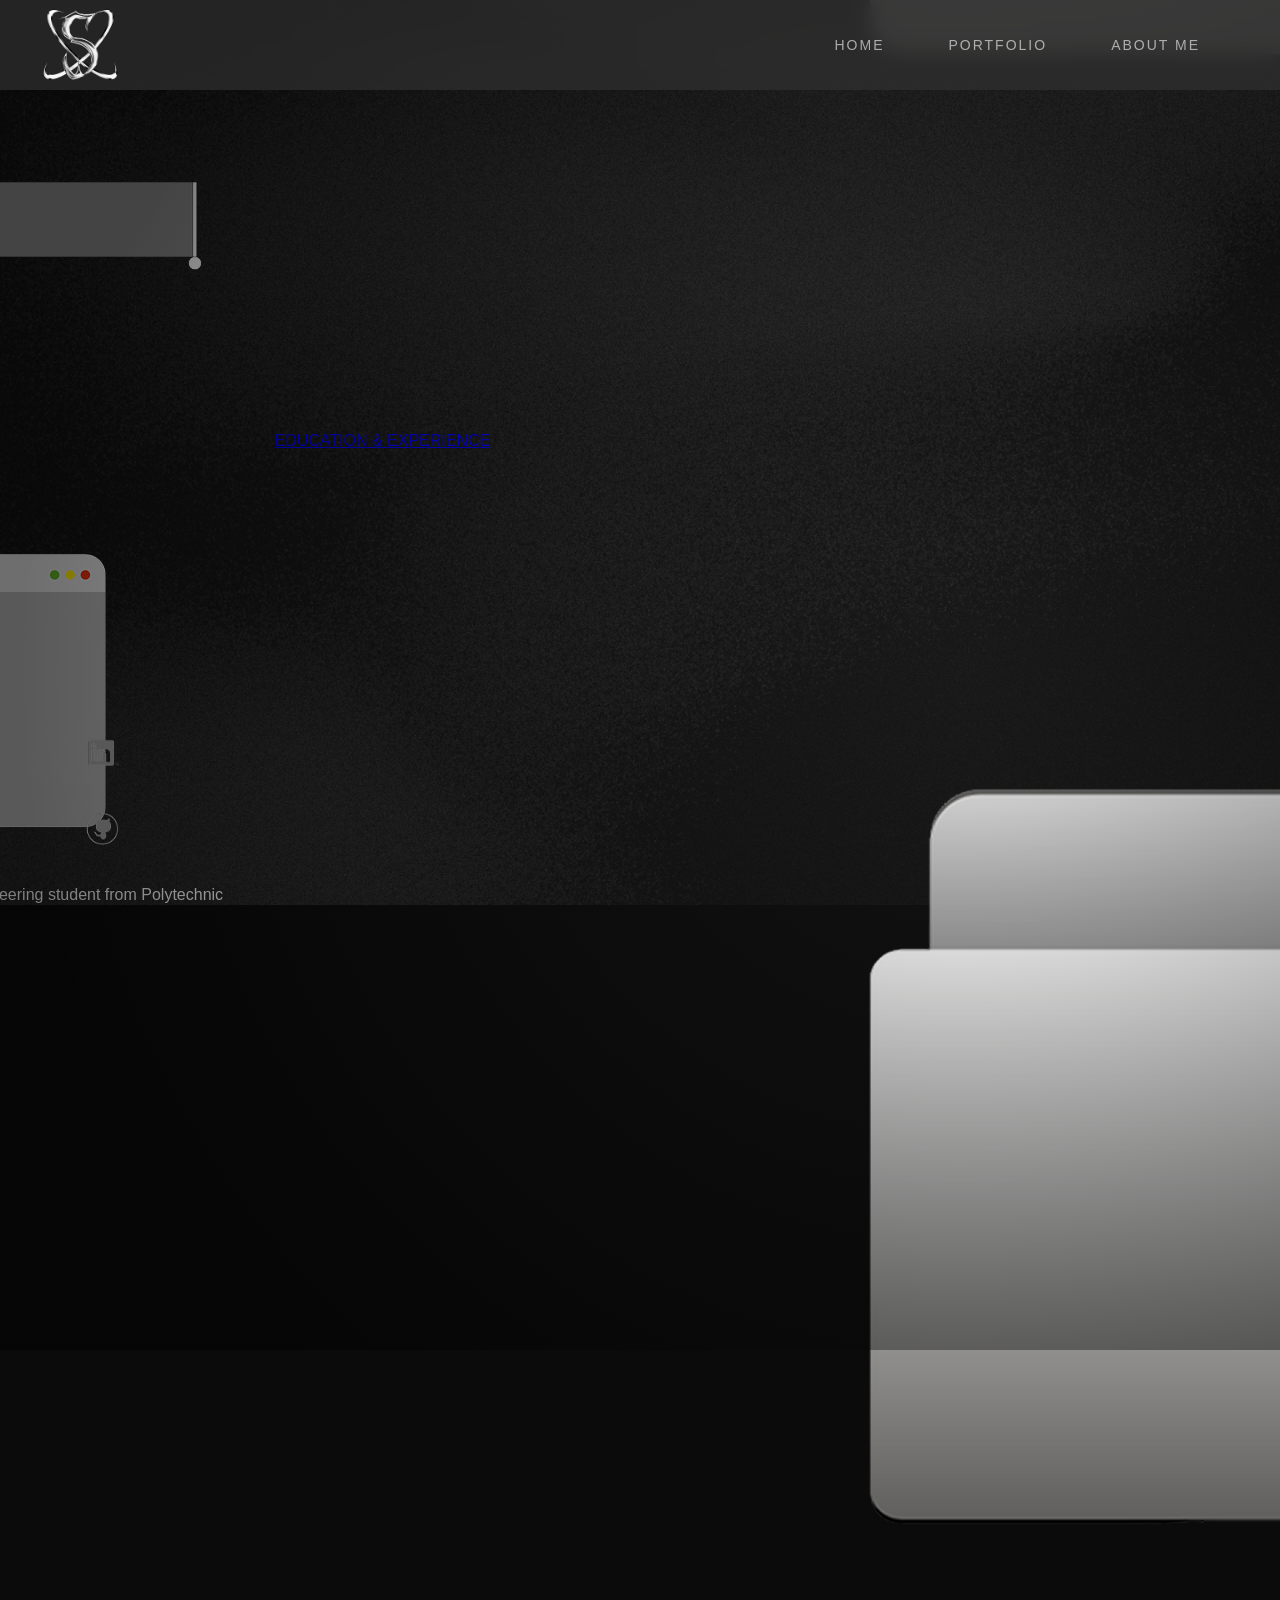
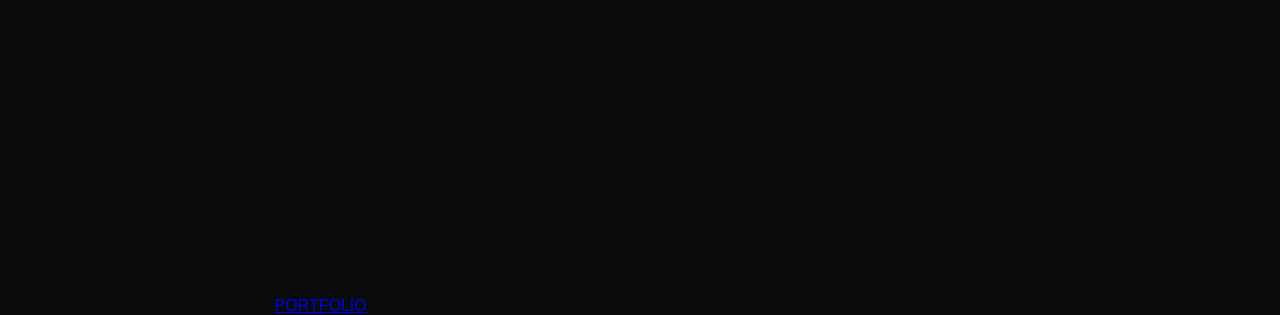
==== frontend/about_me.html @ 432ebe27 "feat(about_me): Added skeletal for about me page" ====
<!DOCTYPE html>
<html lang="en">
<head>
    <meta charset="UTF-8">
    <meta name="viewport" content="width=device-width, initial-scale=1.0">
    <title>Talamor | About Me</title>
    <link rel="stylesheet" href="style/style.css">
</head>
<body>

    <header>
        <div class="logo-container">
            <img src="assets/mylogo.png" alt="Logo">
        </div>
        
        <nav>
            <a href="index.html">HOME</a> 
            <a href="portfolio.html">PORTFOLIO</a>
            <a href="about.html" class="active">ABOUT ME</a>
        </nav>
    </header>

    <main class="desktop-container">

        <div class="back-navigation">
            <a href="index.html" class="back-btn">
                <img src="assets/backbutton.png" alt="Back to Home">
                <span>HOME</span>
            </a>
        </div>

        <section class="about-window-section">
            
            <div class="about-banner-container">
                <img src="assets/bannerimage.png" alt="About Me Title" class="banner-title">
            </div>

            <div class="os-window-wrapper">
                <img src="assets/ioswindow.png" alt="OS Window Frame" class="window-frame">
                
                <div class="intro-text-box">
                    <p>I am Shella Mae Talamor a 2nd year computer engineering student from Polytechnic University of the Philippines</p>
                </div>
            </div>

        </section>

        <aside class="desktop-shortcuts">
            
            <a href="#" class="folder-shortcut">
                <div class="folder-icon-wrapper">
                    <img src="assets/foldericon.png" alt="Folder Icon">
                </div>
                <span class="folder-label">EDUCATION & EXPERIENCE</span>
            </a>

            <a href="portfolio.html" class="folder-shortcut">
                <div class="folder-icon-wrapper">
                    <img src="assets/foldericon.png" alt="Folder Icon">
                </div>
                <span class="folder-label">PORTFOLIO</span>
            </a>

        </aside>

        <div class="social-links">
            <a href="https://www.linkedin.com/in/shella-mae-talamor" target="_blank" class="linkedin-btn">
                <img src="assets/linkedin_logo.png" alt="LinkedIn Profile">
            </a>
        
            <a href="https://github.com/talamor-shella" target="_blank" class="github-btn">
                <img src="assets/github_logo.png" alt="GitHub Profile">
            </a>
        </div>

    </main>

</body>
</html>
---- frontend/style/style.css ----
/*GLOBAL RESET & GRAIN BACKGROUND EFFECT*/
* {
    margin: 0;
    padding: 0;
    box-sizing: border-box;
}

body {
    background-color: #0b0b0b; 
    background-image: url('../assets/homepage_bg.jpg'); 
    background-size: cover;
    background-position: center;
    background-repeat: no-repeat;
    color: #ffffff;
    font-family: 'Inter', -apple-system, sans-serif;
    height: 100vh;
    overflow: hidden;
}

body::before {
    content: "";
    position: absolute;
    top: 0;
    left: 0;
    width: 150%;
    height: 150%;
    background: radial-gradient(circle at center, rgba(255, 255, 255, 0.03) 0%, rgba(0, 0, 0, 0.5) 80%);
    pointer-events: none;
    z-index: 1;
}

/*HEADER & NAVIGATION BAR*/
header {
    display: flex;
    justify-content: space-between;
    align-items: center;
    padding: 0px 80px 0px 10px; 
    position: absolute;
    top: 0;
    height: 90px;
    left: 0;
    width: 100%;
    background: rgba(51, 51, 51, 0.65);
    z-index: 10;
    backdrop-filter: blur(10px);
}

.logo-container img {
    height: 100px; 
    width: auto;
    display: block;
}

nav {
    display: flex;
    justify-content: flex-end; 
    align-items: felx-start;
    gap: 64px;
}

nav a {
    color: #ffffff;
    text-decoration: none;
    font-size: 14px;
    font-weight: 500;
    letter-spacing: 2px;
    opacity: 0.6;
    transition: opacity 0.3s ease;
}

nav a.hover, nav a:active {
    opacity: 1; 
}

/*HERO BOX & THE CORNER BRACKETS*/
main {
    display: flex;
    justify-content: center;
    align-items: center;
    height: 100vh;
    width: 100%;
}

.hero-box {
    position: relative;
    width: 90%;  
    max-width: 1000px;
    height: 52vh; 
    max-height: 460px;
    display: flex;
    justify-content: center;
    align-items: center;
    transition: all 0.3s ease;
}


.bracket {
    position: absolute;
    width: 12%;  
    max-width: 80px;
    height: 100%; 
    border: clamp(3px, 0.35vw, 5px) solid #ffffff;
}

/* LEFT BRACKET ([) */
.bracket-left {
    left: 0;
    border-right: none; 
    animation: openLeft 2.2s cubic-bezier(0.25, 1, 0.5, 1) forwards;
}

/* RIGHT BRACKET (]) */
.bracket-right {
    right: 0;
    border-left: none; 
    
    animation: openRight 2.2s cubic-bezier(0.25, 1, 0.5, 1) forwards;
}

/*TEXT STYLE & SMOOTH FADE-IN*/
.text-content {
    text-align: center;
    width: 80%;
    opacity: 0; 
    animation: fadeInText 1s ease-out 1.2s forwards; 
}

.text-content h1 {
    font-family: 'Inter', sans-serif;
    font-weight: 600;
    font-size: clamp(36px, 8vw, 84px);
    letter-spacing: 0.18em; 
    text-indent: 0.18em;
    margin-bottom: 8px;
    line-height: 1.1;
}

.text-content p {
    font-size: clamp(9px, 1.5vw, 12px);
    letter-spacing: 4px;
    opacity: 0.4;
    margin-bottom: 40px;
}

.about-me-btn {
    display: inline-block;
    padding: 14px 48px; 
    background: rgba(255, 255, 255, 0.06); 
    color: #ffffff;
    text-decoration: none;
    font-family: 'Inter', sans-serif;
    font-size: 18px;
    font-weight: 400;
    border-radius: 4px; 
    transition: background 0.3s ease, transform 0.3s ease; 
}

/* HOVER EFFECT (Kapag itinapat ang mouse) */
.about-me-btn:hover {
    background: rgba(255, 255, 255, 0.12); 
    transform: scale(1.03); 
}
/*SOCIAL LINKS (BOTTOM LEFT)*/
.social-links {
    position: absolute;
    bottom: clamp(30px, 5vh, 50px);
    left: clamp(30px, 6vw, 80px);
    display: flex;
    flex-direction: column;
    gap: clamp(15px, 2.5vh, 24px);
    z-index: 5;
}

.social-links a {
    color: #ffffff;
    opacity: 1;
    width: clamp(32px, 4.5vw, 52px);  
    height: clamp(32px, 4.5vw, 52px);

    display: flex;
    justify-content: center;
    align-items: center;
    transition: opacity 0.3s ease, transform 0.3s ease;
}

.social-links a img {
    width: 150%;
    height: 150%;
    object-fit: contain;
    display: block;
}

.social-links a:hover {
    opacity: 1;
    transform: scale(1.15);
}

/*ANIMATION LOGIC (KEYFRAMES)*/
@keyframes openLeft {
    0% {
        transform: translateX(300%); 
    }
    100% {
        transform: translateX(0); 
    }
}

@keyframes openRight {
    0% {
        transform: translateX(-300%); 
    }
    100% {
        transform: translateX(0); 
    }
}

@keyframes fadeInText {
    0% {
        opacity: 0;
        transform: translateY(5px);
    }
    100% {
        opacity: 1;
        transform: translateY(0);
    }
}
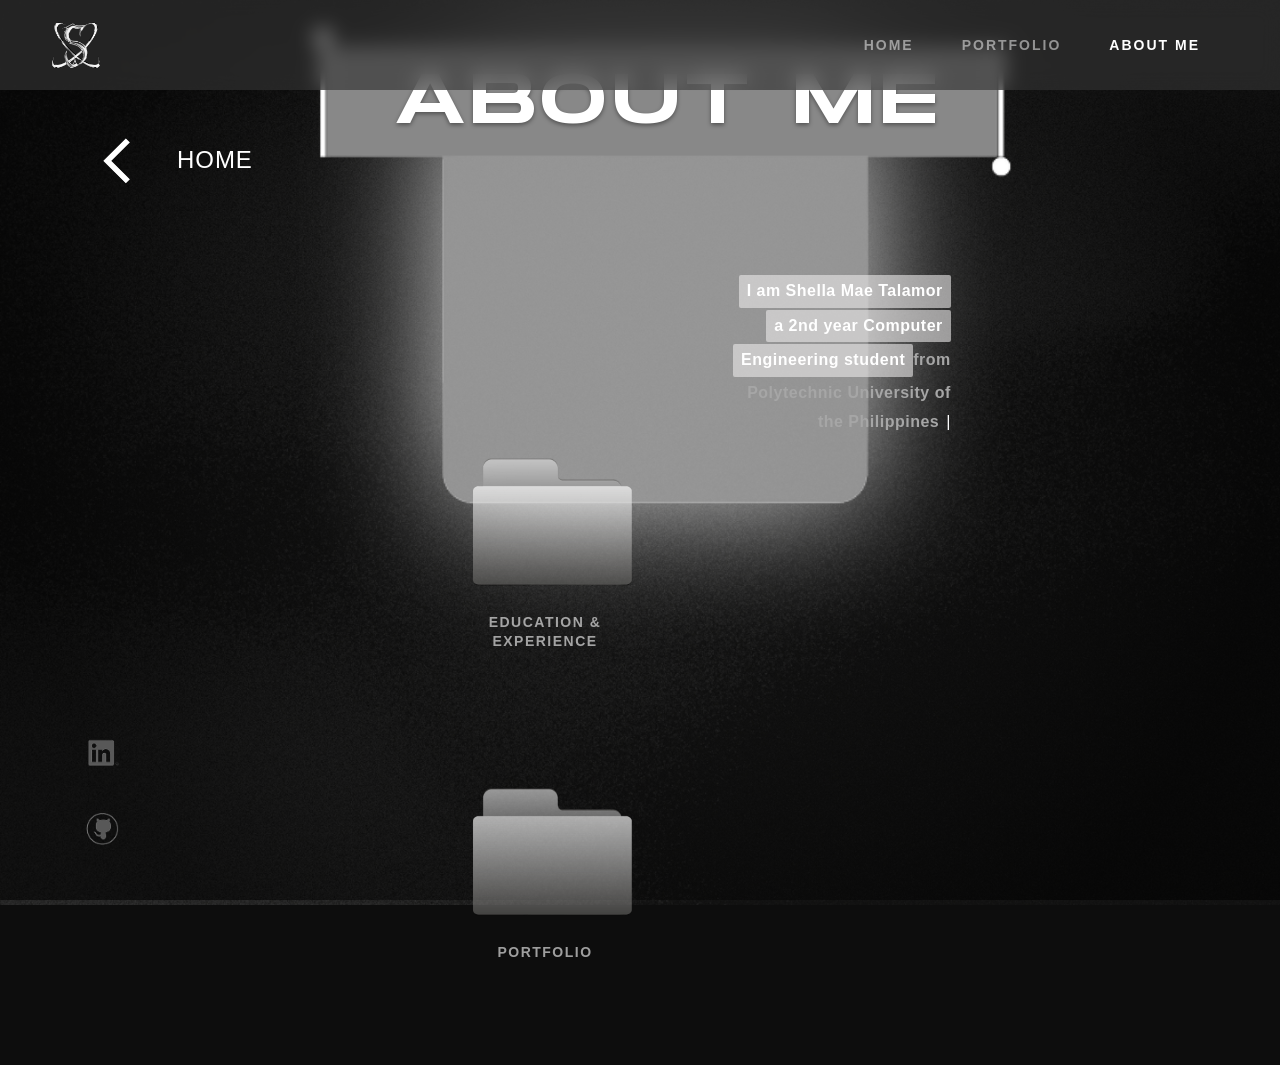
==== commit b60dc39f: "feat(about_me): add About Me page design" ====
--- a/frontend/about_me.html
+++ b/frontend/about_me.html
@@ -3,8 +3,8 @@
 <head>
     <meta charset="UTF-8">
     <meta name="viewport" content="width=device-width, initial-scale=1.0">
-    <title>Talamor | About Me</title>
-    <link rel="stylesheet" href="style/style.css">
+    <title>About Me</title>
+    <link rel="stylesheet" href="style/about_me.css">
 </head>
 <body>
 
@@ -12,11 +12,10 @@
         <div class="logo-container">
             <img src="assets/mylogo.png" alt="Logo">
         </div>
-        
         <nav>
-            <a href="index.html">HOME</a> 
+            <a href="index.html">HOME</a>
             <a href="portfolio.html">PORTFOLIO</a>
-            <a href="about.html" class="active">ABOUT ME</a>
+            <a href="about_me.html" class="active">ABOUT ME</a>
         </nav>
     </header>
 
@@ -24,52 +23,54 @@
 
         <div class="back-navigation">
             <a href="index.html" class="back-btn">
-                <img src="assets/backbutton.png" alt="Back to Home">
+                <img src="assets/backbutton.png" alt="Back Arrow">
                 <span>HOME</span>
             </a>
         </div>
 
+        <div class="desktop-shortcuts">
+            <a href=" " class="folder-shortcut">
+                <div class="folder-icon-wrapper">
+                    <img src="assets/foldericon.png" alt="Folder">
+                </div>
+                <span class="folder-label">EDUCATION & EXPERIENCE</span>
+            </a>
+            
+            <a href=" " class="folder-shortcut">
+                <div class="folder-icon-wrapper">
+                    <img src="assets/foldericon.png" alt="Folder">
+                </div>
+                <span class="folder-label">PORTFOLIO</span>
+            </a>
+        </div>
+
         <section class="about-window-section">
-            
+    
             <div class="about-banner-container">
-                <img src="assets/bannerimage.png" alt="About Me Title" class="banner-title">
+                <img src="assets/bannerimage.png" alt="About Me Banner" class="banner-title">
             </div>
 
             <div class="os-window-wrapper">
-                <img src="assets/ioswindow.png" alt="OS Window Frame" class="window-frame">
-                
+                <img src="assets/ioswindow.png" alt="Workspace Window" class="window-frame">
+        
                 <div class="intro-text-box">
-                    <p>I am Shella Mae Talamor a 2nd year computer engineering student from Polytechnic University of the Philippines</p>
+                    <p>
+                        <span class="highlight">I am Shella Mae Talamor</span><br>
+                        <span class="highlight">a 2nd year Computer</span><br>
+                        <span class="highlight">Engineering student</span>from<br>
+                        Polytechnic University of<br>
+                        the Philippines
+                     </p>                
                 </div>
             </div>
-
-        </section>
-
-        <aside class="desktop-shortcuts">
-            
-            <a href="#" class="folder-shortcut">
-                <div class="folder-icon-wrapper">
-                    <img src="assets/foldericon.png" alt="Folder Icon">
-                </div>
-                <span class="folder-label">EDUCATION & EXPERIENCE</span>
-            </a>
-
-            <a href="portfolio.html" class="folder-shortcut">
-                <div class="folder-icon-wrapper">
-                    <img src="assets/foldericon.png" alt="Folder Icon">
-                </div>
-                <span class="folder-label">PORTFOLIO</span>
-            </a>
-
-        </aside>
+    </section>
 
         <div class="social-links">
-            <a href="https://www.linkedin.com/in/shella-mae-talamor" target="_blank" class="linkedin-btn">
-                <img src="assets/linkedin_logo.png" alt="LinkedIn Profile">
+            <a href="https://linkedin.com" target="_blank">
+                <img src="assets/linkedin_logo.png" alt="LinkedIn">
             </a>
-        
-            <a href="https://github.com/talamor-shella" target="_blank" class="github-btn">
-                <img src="assets/github_logo.png" alt="GitHub Profile">
+            <a href="https://github.com" target="_blank">
+                <img src="assets/github_logo.png" alt="GitHub">
             </a>
         </div>
 
--- a/frontend/style/about_me.css
+++ b/frontend/style/about_me.css
@@ -0,0 +1,346 @@
+@font-face {
+    font-family: 'Monument Extended';
+    src: url('../assets/fonts/MonumentExtended_Regular.ttf') format('truetype');
+    font-weight: normal;
+    font-style: normal;
+}
+
+* {
+    margin: 0;
+    padding: 0;
+    box-sizing: border-box;
+}
+
+body {
+    background-color: #0d0d0d;
+    background-image: url('../assets/homepage_bg.jpg'); 
+    background-size: cover;
+    background-position: center;
+    background-repeat: no-repeat;
+    color: #ffffff;
+    font-family: 'Helvetica Now', 'Helvetica Neue', Helvetica, Arial, sans-serif;
+    height: 100vh;
+    overflow: hidden;
+    position: relative;
+}
+
+/* Frosted Radial Lens Flare behind content layer */
+body::before {
+    content: "";
+    position: absolute;
+    top: 0;
+    left: 0;
+    width: 100%;
+    height: 100%;
+    background: radial-gradient(circle at center, rgba(255, 255, 255, 0.02) 0%, rgba(0, 0, 0, 0.6) 80%);
+    pointer-events: none;
+    z-index: 1;
+}
+
+/* ==========================================================================
+   2. HEADER & NAVIGATION OVERLAY
+   ========================================================================== */
+header {
+    display: flex;
+    justify-content: space-between;
+    align-items: center;
+    padding: 0 80px 0 30px;
+    position: absolute;
+    top: 0;
+    left: 0;
+    width: 100%;
+    height: 90px;
+    background: rgba(51, 51, 51, 0.65); /* Requested custom header color */
+    backdrop-filter: blur(10px);
+    z-index: 20;
+}
+
+.logo-container img {
+    height: 65px;
+    width: auto;
+    display: block;
+}
+
+nav {
+    display: flex;
+    gap: 48px;
+}
+
+nav a {
+    color: #ffffff;
+    text-decoration: none;
+    font-size: 14px;
+    font-weight: bold;
+    letter-spacing: 2px;
+    opacity: 0.5;
+    transition: opacity 0.3s ease;
+}
+
+nav a:hover, 
+nav a.active {
+    opacity: 1;
+}
+
+/* ==========================================================================
+   3. MAIN WORKSPACE ENVIRONMENT
+   ========================================================================== */
+.desktop-container {
+    position: relative;
+    width: 100%;
+    height: 100vh;
+    padding-top: 90px; 
+    z-index: 2;
+}
+
+/* Back Navigation Link Styling */
+.back-navigation {
+    position: absolute;
+    top: 130px;
+    left: 80px;
+    z-index: 9999;
+}
+
+.back-btn {
+    display: flex;
+    align-items: center;
+    gap: 16px;
+    text-decoration: none;
+    color: #ffffff;
+    font-family: 'Helvetica Now', 'Helvetica Neue', Helvetica, Arial, sans-serif;   
+    font-size: 24px;
+    letter-spacing: 1px;
+    transition: transform 0.2s ease, opacity 0.2s ease;
+}
+
+.back-btn img {
+    height: 60px;
+    width: auto;
+    display: block;
+}
+
+.back-btn:hover {
+    opacity: 0.8;
+    transform: translateX(-6px);
+}
+
+/* ==========================================================================
+   4. DESKTOP FOLDER LINK SHORTCUTS (LEFT SIDE)
+   ========================================================================== */
+.desktop-shortcuts {
+    position: absolute;
+    left: 450px; 
+    top: 400px; 
+    display: flex;
+    flex-direction: column;
+    gap: 80px; 
+    z-index: 9999;
+    pointer-events: auto;
+}
+
+.folder-shortcut {
+    display: flex;
+    flex-direction: column;
+    align-items: center;
+    text-decoration: none;
+    width: 190px; 
+    text-align: center;
+    position: relative; 
+    display: inline-flex; 
+    transition: transform 0.2s ease-in-out; 
+}
+.folder-shortcut:hover {
+    transform: scale(1.08);
+}
+
+.folder-icon-wrapper img {
+    width: 350px; 
+    height: auto;
+    margin-bottom: -40px; 
+    opacity: 0.67;
+    transition: opacity 0.2s ease, filter 0.2s ease;
+}
+
+.folder-shortcut:hover .folder-icon-wrapper img {
+    opacity: 1;
+    filter: drop-shadow(0 0 15px rgba(255, 255, 255, 0.2)); 
+}
+
+.folder-label {
+    color: #ffffff;
+    font-family: 'Helvetica Now', 'Helvetica Neue', Helvetica, Arial, sans-serif;
+    font-size: 14px;
+    font-weight: bold;
+    letter-spacing: 1.5px; 
+    line-height: 1.3;
+    text-transform: uppercase; 
+    opacity: 0.6; 
+    transition: opacity 0.2s ease;
+}
+
+.folder-shortcut:hover .folder-label {
+    opacity: 1;
+}
+/* ==========================================================================
+   5. CENTRAL MAIN WINDOW SECTION
+   ========================================================================== */
+.about-window-section {
+    position: absolute;
+    top: 45%; 
+    left: 50%; 
+    transform: translate(-50%, -50%);
+    display: flex;
+    flex-direction: column;
+    align-items: center;
+    width: 75%; 
+    max-width: 1600px; 
+    z-index: 10;
+}
+
+.about-window-section::before {
+    display: none !important;
+}
+
+.about-banner-container {
+    position: relative; 
+    width: 100%;
+    max-width: 1000px; 
+    display: flex;
+    justify-content: center;
+    align-items: center; 
+    margin-bottom: 700px; 
+    z-index: 11; 
+}
+
+.banner-title {
+    width: 100%;
+    height: auto;
+    display: block;
+}
+
+.about-banner-container::after {
+    content: "ABOUT ME";
+    position: absolute;
+    
+    font-size: clamp(5px, 10vw, 70px);
+    top: 57.5%;
+    left: 53%;
+    transform: translate(-50%, -50%); 
+    font-family: 'Monument Extended', sans-serif;
+    letter-spacing: 6px; 
+    color: #ffffff;
+    pointer-events: none;
+    text-shadow: 0 2px 4px rgba(0, 0, 0, 0.4);
+    text-transform: uppercase;
+    text-align: center;
+    width: 100%;
+    line-height: 0; 
+    margin: 0;
+    padding: 0;
+}
+
+.os-window-wrapper {
+    position: absolute; 
+    top: 110px; 
+    left:48%;
+    transform: translateX(-50%); 
+    width: 100%;
+    max-width: 1600px; 
+    display: flex;
+    justify-content: center;
+    z-index: 9;
+}
+
+.window-frame {
+    width: 100%;
+    height: auto; 
+    max-height: 100vh; 
+    object-fit: contain; 
+    display: block;
+    filter: drop-shadow(0 0 65px rgba(255, 255, 255, 1));
+    opacity: 0.8;
+}
+
+.intro-text-box {
+    position: absolute;
+    bottom: 150px; 
+    right: 150px; 
+    width: 320px; 
+    padding: 0; 
+    background: transparent; 
+    backdrop-filter: none;
+    border: none;
+    text-align: right; 
+    z-index: 12;
+}
+
+.intro-text-box p {
+    font-family: 'Helvetica Now', 'Helvetica Neue', Helvetica, Arial, sans-serif;
+    color: #a6a6a6; 
+    font-size: 16px;
+    font-weight: bold;
+    line-height: 1.8; 
+    letter-spacing: 0.5px;
+    display: inline-block;
+    width: 100%;
+}
+
+.intro-text-box .highlight {
+    font-family: 'Helvetica Now', 'Helvetica Neue', Helvetica, Arial, sans-serif; 
+    background: rgba(236, 233, 233, 0.6); 
+    color: #ffffff; 
+    padding: 2px 8px;
+    border-radius: 2px; 
+    display: inline-block; 
+    margin-bottom: 2px;
+}
+
+/* Blinking Cursor Effect */
+.intro-text-box p::after {
+    content: "|";
+    color: #ffffff;
+    animation: blink 0.7s infinite;
+    font-weight: normal;
+    margin-left: 2px;
+}
+
+@keyframes blink {
+    0% { opacity: 1; }
+    50% { opacity: 0; }
+    100% { opacity: 1; }
+}
+/* ==========================================================================
+   6. SOCIAL LINKS SECTION (BOTTOM LEFT)
+   ========================================================================== */
+.social-links {
+    position: absolute;
+    bottom: clamp(30px, 5vh, 50px);
+    left: clamp(30px, 6vw, 80px);
+    display: flex;
+    flex-direction: column;
+    gap: clamp(15px, 2.5vh, 24px);
+    z-index: 5;
+}
+
+.social-links a {
+    color: #ffffff;
+    opacity: 1;
+    width: clamp(32px, 4.5vw, 52px);  
+    height: clamp(32px, 4.5vw, 52px);
+
+    display: flex;
+    justify-content: center;
+    align-items: center;
+    transition: opacity 0.3s ease, transform 0.3s ease;
+}
+
+.social-links a img {
+    width: 150%;
+    height: 150%;
+    object-fit: contain;
+    display: block;
+}
+
+.social-links a:hover {
+    opacity: 1;
+    transform: scale(1.15);
+}
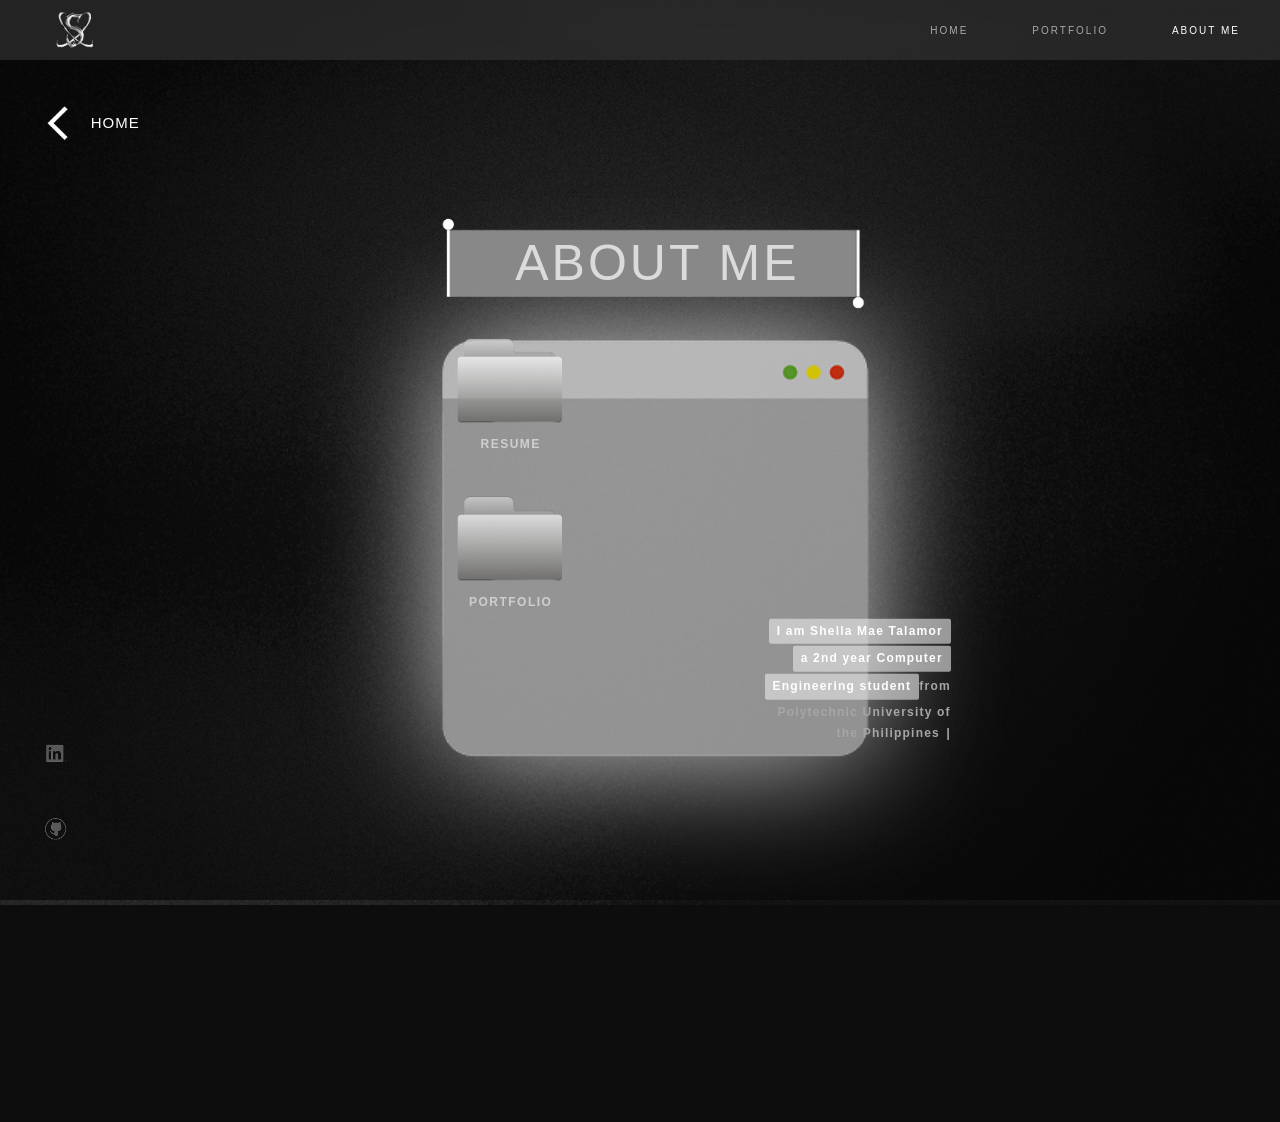
==== commit b06fc720: "chore(about_me): update folder label" ====
--- a/frontend/about_me.html
+++ b/frontend/about_me.html
@@ -33,10 +33,10 @@
                 <div class="folder-icon-wrapper">
                     <img src="assets/foldericon.png" alt="Folder">
                 </div>
-                <span class="folder-label">EDUCATION & EXPERIENCE</span>
+                <span class="folder-label">RESUME</span>
             </a>
             
-            <a href=" " class="folder-shortcut">
+            <a href=portfolio.html class="folder-shortcut">
                 <div class="folder-icon-wrapper">
                     <img src="assets/foldericon.png" alt="Folder">
                 </div>
--- a/frontend/style/about_me.css
+++ b/frontend/style/about_me.css
@@ -2,6 +2,13 @@
     font-family: 'Monument Extended';
     src: url('../assets/fonts/MonumentExtended_Regular.ttf') format('truetype');
     font-weight: normal;
+    font-style: normal;
+}
+
+@font-face {
+    font-family: 'Helvetica Now';
+    src: url('../assets/fonts/HelveticaNow-Bold.ttf') format('truetype'); 
+    font-weight: bold;
     font-style: normal;
 }
 
@@ -44,35 +51,37 @@
     display: flex;
     justify-content: space-between;
     align-items: center;
-    padding: 0 80px 0 30px;
+    padding: 0px 40px; 
     position: absolute;
     top: 0;
+    height: 60px;
     left: 0;
     width: 100%;
-    height: 90px;
-    background: rgba(51, 51, 51, 0.65); /* Requested custom header color */
+    background: rgba(51, 51, 51, 0.65);
+    z-index: 10;
     backdrop-filter: blur(10px);
-    z-index: 20;
 }
 
 .logo-container img {
-    height: 65px;
+    height: 50px; 
     width: auto;
     display: block;
 }
 
 nav {
     display: flex;
-    gap: 48px;
+    justify-content: flex-end; 
+    align-items: felx-start;
+    gap: 64px;
 }
 
 nav a {
     color: #ffffff;
     text-decoration: none;
-    font-size: 14px;
-    font-weight: bold;
+    font-size: 10px;
+    font-weight: 500;
     letter-spacing: 2px;
-    opacity: 0.5;
+    opacity: 0.6;
     transition: opacity 0.3s ease;
 }
 
@@ -80,6 +89,7 @@
 nav a.active {
     opacity: 1;
 }
+
 
 /* ==========================================================================
    3. MAIN WORKSPACE ENVIRONMENT
@@ -95,25 +105,24 @@
 /* Back Navigation Link Styling */
 .back-navigation {
     position: absolute;
-    top: 130px;
-    left: 80px;
+    top: 100px;
+    left: 30px;
     z-index: 9999;
 }
 
 .back-btn {
     display: flex;
     align-items: center;
-    gap: 16px;
     text-decoration: none;
     color: #ffffff;
     font-family: 'Helvetica Now', 'Helvetica Neue', Helvetica, Arial, sans-serif;   
-    font-size: 24px;
+    font-size: 15px;
     letter-spacing: 1px;
     transition: transform 0.2s ease, opacity 0.2s ease;
 }
 
 .back-btn img {
-    height: 60px;
+    height: 45px;
     width: auto;
     display: block;
 }
@@ -128,11 +137,11 @@
    ========================================================================== */
 .desktop-shortcuts {
     position: absolute;
-    left: 450px; 
-    top: 400px; 
+    left: 410px; 
+    top: 300px; 
     display: flex;
     flex-direction: column;
-    gap: 80px; 
+    gap: 30px; 
     z-index: 9999;
     pointer-events: auto;
 }
@@ -153,7 +162,7 @@
 }
 
 .folder-icon-wrapper img {
-    width: 350px; 
+    width: 230px; 
     height: auto;
     margin-bottom: -40px; 
     opacity: 0.67;
@@ -168,14 +177,21 @@
 .folder-label {
     color: #ffffff;
     font-family: 'Helvetica Now', 'Helvetica Neue', Helvetica, Arial, sans-serif;
-    font-size: 14px;
+    font-size: 12px;
     font-weight: bold;
     letter-spacing: 1.5px; 
     line-height: 1.3;
     text-transform: uppercase; 
-    opacity: 0.6; 
+    opacity: 0.55; 
     transition: opacity 0.2s ease;
-}
+    position: absolute;
+    bottom: -30px;       
+    left: 53%;
+    transform: translate(-50%, -5px);
+    white-space: normal;   
+    width: 100px;          
+} 
+
 
 .folder-shortcut:hover .folder-label {
     opacity: 1;
@@ -185,14 +201,14 @@
    ========================================================================== */
 .about-window-section {
     position: absolute;
-    top: 45%; 
+    top: 65%; 
     left: 50%; 
     transform: translate(-50%, -50%);
     display: flex;
     flex-direction: column;
     align-items: center;
     width: 75%; 
-    max-width: 1600px; 
+    max-width: 2000px; 
     z-index: 10;
 }
 
@@ -203,7 +219,7 @@
 .about-banner-container {
     position: relative; 
     width: 100%;
-    max-width: 1000px; 
+    max-width: 580px; 
     display: flex;
     justify-content: center;
     align-items: center; 
@@ -220,31 +236,30 @@
 .about-banner-container::after {
     content: "ABOUT ME";
     position: absolute;
-    
-    font-size: clamp(5px, 10vw, 70px);
+    font-size: clamp(3px, 10vw, 50px);
     top: 57.5%;
     left: 53%;
     transform: translate(-50%, -50%); 
-    font-family: 'Monument Extended', sans-serif;
-    letter-spacing: 6px; 
+    font-family: 'Helvetica Now', 'Helvetica Neue', Helvetica, Arial, sans-serif;
+    letter-spacing: 3px; 
     color: #ffffff;
     pointer-events: none;
-    text-shadow: 0 2px 4px rgba(0, 0, 0, 0.4);
     text-transform: uppercase;
     text-align: center;
-    width: 100%;
+    width: 70%;
     line-height: 0; 
     margin: 0;
+    opacity: 0.7;
     padding: 0;
 }
 
 .os-window-wrapper {
     position: absolute; 
-    top: 110px; 
+    top: 60px; 
     left:48%;
     transform: translateX(-50%); 
     width: 100%;
-    max-width: 1600px; 
+    max-width: 1500px; 
     display: flex;
     justify-content: center;
     z-index: 9;
@@ -253,7 +268,7 @@
 .window-frame {
     width: 100%;
     height: auto; 
-    max-height: 100vh; 
+    max-height: 95vh; 
     object-fit: contain; 
     display: block;
     filter: drop-shadow(0 0 65px rgba(255, 255, 255, 1));
@@ -262,7 +277,7 @@
 
 .intro-text-box {
     position: absolute;
-    bottom: 150px; 
+    bottom: 95px; 
     right: 150px; 
     width: 320px; 
     padding: 0; 
@@ -276,10 +291,10 @@
 .intro-text-box p {
     font-family: 'Helvetica Now', 'Helvetica Neue', Helvetica, Arial, sans-serif;
     color: #a6a6a6; 
-    font-size: 16px;
+    font-size: 12px;
     font-weight: bold;
     line-height: 1.8; 
-    letter-spacing: 0.5px;
+    letter-spacing: 1.2px;
     display: inline-block;
     width: 100%;
 }
@@ -311,10 +326,11 @@
 /* ==========================================================================
    6. SOCIAL LINKS SECTION (BOTTOM LEFT)
    ========================================================================== */
+/*SOCIAL LINKS (BOTTOM LEFT)*/
 .social-links {
     position: absolute;
     bottom: clamp(30px, 5vh, 50px);
-    left: clamp(30px, 6vw, 80px);
+    left: clamp(30px, 6vw, 30px);
     display: flex;
     flex-direction: column;
     gap: clamp(15px, 2.5vh, 24px);
@@ -334,8 +350,8 @@
 }
 
 .social-links a img {
-    width: 150%;
-    height: 150%;
+    width: 100%;
+    height: 100%;
     object-fit: contain;
     display: block;
 }
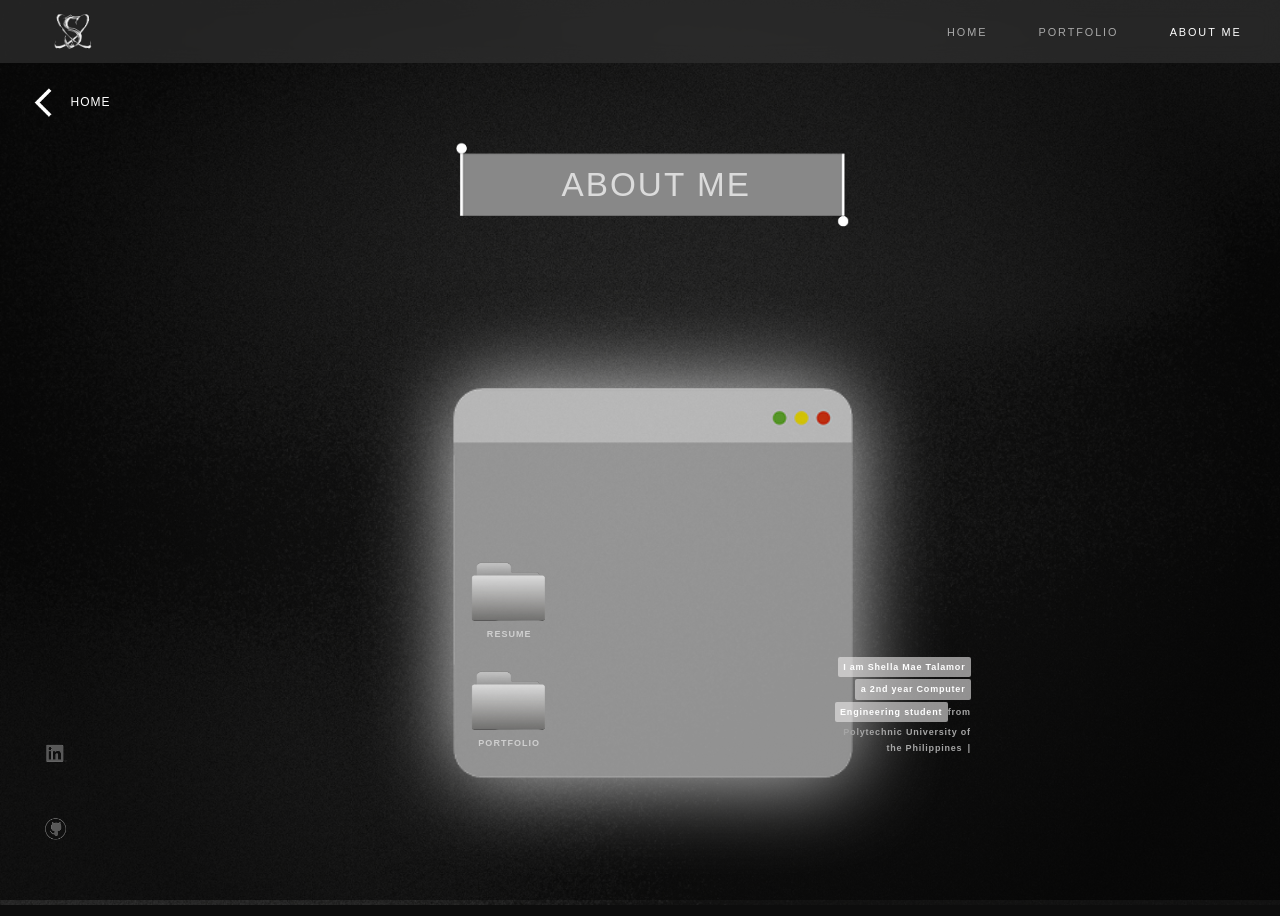
==== commit 3c5f1bf5: "refactor: add responsive clamp" ====
--- a/frontend/about_me.html
+++ b/frontend/about_me.html
@@ -3,7 +3,7 @@
 <head>
     <meta charset="UTF-8">
     <meta name="viewport" content="width=device-width, initial-scale=1.0">
-    <title>About Me</title>
+    <title>Talamor | About Me</title>
     <link rel="stylesheet" href="style/about_me.css">
 </head>
 <body>
@@ -29,12 +29,13 @@
         </div>
 
         <div class="desktop-shortcuts">
-            <a href=" " class="folder-shortcut">
+
+            <div class="folder-shortcut orbit-folder" data-pdf="assets/before_ojt_pdfs/resume.pdf" style="cursor: pointer;">
                 <div class="folder-icon-wrapper">
                     <img src="assets/foldericon.png" alt="Folder">
                 </div>
                 <span class="folder-label">RESUME</span>
-            </a>
+            </div>
             
             <a href=portfolio.html class="folder-shortcut">
                 <div class="folder-icon-wrapper">
@@ -76,5 +77,24 @@
 
     </main>
 
+<!-- PDF VIEWER MODAL -->
+<div class="pdf-modal" id="pdfModal">
+
+    <div class="pdf-viewer">
+
+        <button class="pdf-close" id="pdfClose" aria-label="Close PDF">
+            &times;
+        </button>
+
+        <iframe
+            id="pdfFrame"
+            src=""
+            title="PDF Viewer">
+        </iframe>
+
+    </div>
+
+</div>
+    <script src="scripts/orbit.js"></script>
 </body>
 </html>
--- a/frontend/style/about_me.css
+++ b/frontend/style/about_me.css
@@ -51,10 +51,10 @@
     display: flex;
     justify-content: space-between;
     align-items: center;
-    padding: 0px 40px; 
+    padding: 0 clamp(16px, 3vw, 40px); 
     position: absolute;
     top: 0;
-    height: 60px;
+    height: clamp(50px, 7vh, 65px);
     left: 0;
     width: 100%;
     background: rgba(51, 51, 51, 0.65);
@@ -63,7 +63,7 @@
 }
 
 .logo-container img {
-    height: 50px; 
+    height: clamp(40px, 5.5vh, 65px); 
     width: auto;
     display: block;
 }
@@ -71,16 +71,16 @@
 nav {
     display: flex;
     justify-content: flex-end; 
-    align-items: felx-start;
-    gap: 64px;
+    align-items: center;
+    gap: clamp(20px, 4vw, 64px);
 }
 
 nav a {
     color: #ffffff;
     text-decoration: none;
-    font-size: 10px;
+    font-size: clamp(9px, 0.85vw, 11px);
     font-weight: 500;
-    letter-spacing: 2px;
+    letter-spacing: clamp(1px, 0.15vw, 2px);
     opacity: 0.6;
     transition: opacity 0.3s ease;
 }
@@ -90,7 +90,6 @@
     opacity: 1;
 }
 
-
 /* ==========================================================================
    3. MAIN WORKSPACE ENVIRONMENT
    ========================================================================== */
@@ -98,15 +97,15 @@
     position: relative;
     width: 100%;
     height: 100vh;
-    padding-top: 90px; 
+    padding-top: clamp(60px, 8.33vh, 90px); 
     z-index: 2;
 }
 
 /* Back Navigation Link Styling */
 .back-navigation {
     position: absolute;
-    top: 100px;
-    left: 30px;
+    top: clamp(70px, 9.26vh, 100px);
+    left: clamp(20px, 1.56vw, 30px);
     z-index: 9999;
 }
 
@@ -116,20 +115,20 @@
     text-decoration: none;
     color: #ffffff;
     font-family: 'Helvetica Now', 'Helvetica Neue', Helvetica, Arial, sans-serif;   
-    font-size: 15px;
+    font-size: clamp(12px, 0.78vw, 15px);
     letter-spacing: 1px;
     transition: transform 0.2s ease, opacity 0.2s ease;
 }
 
 .back-btn img {
-    height: 45px;
+    height: clamp(32px, 4.17vh, 45px);
     width: auto;
     display: block;
 }
 
 .back-btn:hover {
     opacity: 0.8;
-    transform: translateX(-6px);
+    transform: translateX(clamp(-6px, -0.31vw, -4px));
 }
 
 /* ==========================================================================
@@ -137,11 +136,11 @@
    ========================================================================== */
 .desktop-shortcuts {
     position: absolute;
-    left: 410px; 
-    top: 300px; 
+    left: clamp(435px, 370px, 500px); 
+    bottom: clamp(100px, 25vh, 170px); 
     display: flex;
     flex-direction: column;
-    gap: 30px; 
+    gap: clamp(18px, 2.78vh, 30px); 
     z-index: 9999;
     pointer-events: auto;
 }
@@ -151,20 +150,21 @@
     flex-direction: column;
     align-items: center;
     text-decoration: none;
-    width: 190px; 
+    width: clamp(140px, 9.9vw, 190px); 
     text-align: center;
     position: relative; 
     display: inline-flex; 
     transition: transform 0.2s ease-in-out; 
 }
+
 .folder-shortcut:hover {
     transform: scale(1.08);
 }
 
 .folder-icon-wrapper img {
-    width: 230px; 
+    width: clamp(160px, 11.98vw, 230px); 
     height: auto;
-    margin-bottom: -40px; 
+    margin-bottom: clamp(-40px, -3.7vh, -25px); 
     opacity: 0.67;
     transition: opacity 0.2s ease, filter 0.2s ease;
 }
@@ -177,38 +177,38 @@
 .folder-label {
     color: #ffffff;
     font-family: 'Helvetica Now', 'Helvetica Neue', Helvetica, Arial, sans-serif;
-    font-size: 12px;
+    font-size: clamp(9px, 0.625vw, 12px);
     font-weight: bold;
-    letter-spacing: 1.5px; 
+    letter-spacing: clamp(1px, 0.08vw, 1.5px); 
     line-height: 1.3;
     text-transform: uppercase; 
     opacity: 0.55; 
     transition: opacity 0.2s ease;
     position: absolute;
-    bottom: -30px;       
+    bottom: clamp(-30px, -2.78vh, -20px);       
     left: 53%;
     transform: translate(-50%, -5px);
     white-space: normal;   
-    width: 100px;          
+    width: clamp(75px, 5.21vw, 100px);          
 } 
 
-
 .folder-shortcut:hover .folder-label {
     opacity: 1;
 }
+
 /* ==========================================================================
    5. CENTRAL MAIN WINDOW SECTION
    ========================================================================== */
 .about-window-section {
     position: absolute;
-    top: 65%; 
+    top: 50%; 
     left: 50%; 
     transform: translate(-50%, -50%);
     display: flex;
     flex-direction: column;
     align-items: center;
     width: 75%; 
-    max-width: 2000px; 
+    max-width: clamp(1100px, 85vw, 2000px); 
     z-index: 10;
 }
 
@@ -219,11 +219,11 @@
 .about-banner-container {
     position: relative; 
     width: 100%;
-    max-width: 580px; 
+    max-width: clamp(540px, 30.21vw, 580px); 
     display: flex;
     justify-content: center;
     align-items: center; 
-    margin-bottom: 700px; 
+    margin-bottom: clamp(420px, 64.81vh, 700px); 
     z-index: 11; 
 }
 
@@ -236,12 +236,12 @@
 .about-banner-container::after {
     content: "ABOUT ME";
     position: absolute;
-    font-size: clamp(3px, 10vw, 50px);
+    font-size: clamp(14px, 2.6vw, 50px);
     top: 57.5%;
     left: 53%;
     transform: translate(-50%, -50%); 
     font-family: 'Helvetica Now', 'Helvetica Neue', Helvetica, Arial, sans-serif;
-    letter-spacing: 3px; 
+    letter-spacing: clamp(1.5px, 0.16vw, 3px); 
     color: #ffffff;
     pointer-events: none;
     text-transform: uppercase;
@@ -255,11 +255,11 @@
 
 .os-window-wrapper {
     position: absolute; 
-    top: 60px; 
-    left:48%;
+    bottom: clamp(40px, 9vh, 60px); 
+    left: 48%;
     transform: translateX(-50%); 
     width: 100%;
-    max-width: 1500px; 
+    max-width: clamp(900px, 70vw, 1500px); 
     display: flex;
     justify-content: center;
     z-index: 9;
@@ -268,18 +268,18 @@
 .window-frame {
     width: 100%;
     height: auto; 
-    max-height: 95vh; 
+    max-height: 100vh; 
     object-fit: contain; 
     display: block;
-    filter: drop-shadow(0 0 65px rgba(255, 255, 255, 1));
+    filter: drop-shadow(0 0 clamp(35px, 3.39vw, 65px) rgba(255, 255, 255, 1));
     opacity: 0.8;
 }
 
 .intro-text-box {
     position: absolute;
-    bottom: 95px; 
-    right: 150px; 
-    width: 320px; 
+    bottom: clamp(100px, 8.8vh, 95px); 
+    right: clamp(80px, 7.81vw, 150px); 
+    width: clamp(230px, 16.67vw, 320px); 
     padding: 0; 
     background: transparent; 
     backdrop-filter: none;
@@ -291,10 +291,10 @@
 .intro-text-box p {
     font-family: 'Helvetica Now', 'Helvetica Neue', Helvetica, Arial, sans-serif;
     color: #a6a6a6; 
-    font-size: 12px;
+    font-size: clamp(9px, 0.625vw, 12px);
     font-weight: bold;
     line-height: 1.8; 
-    letter-spacing: 1.2px;
+    letter-spacing: clamp(0.8px, 0.06vw, 1.2px);
     display: inline-block;
     width: 100%;
 }
@@ -303,7 +303,7 @@
     font-family: 'Helvetica Now', 'Helvetica Neue', Helvetica, Arial, sans-serif; 
     background: rgba(236, 233, 233, 0.6); 
     color: #ffffff; 
-    padding: 2px 8px;
+    padding: 2px clamp(5px, 0.42vw, 8px);
     border-radius: 2px; 
     display: inline-block; 
     margin-bottom: 2px;
@@ -323,10 +323,76 @@
     50% { opacity: 0; }
     100% { opacity: 1; }
 }
-/* ==========================================================================
-   6. SOCIAL LINKS SECTION (BOTTOM LEFT)
-   ========================================================================== */
-/*SOCIAL LINKS (BOTTOM LEFT)*/
+
+/* ==========================================================================
+   6. PDF VIEWER MODAL
+   ========================================================================== */
+.pdf-modal {
+    position: fixed;
+    inset: 0;
+    width: 100%;
+    height: 100%;
+    background: rgba(0, 0, 0, 0.75);
+    display: flex;
+    justify-content: center;
+    align-items: center;
+    z-index: 99999;
+    opacity: 0;
+    visibility: hidden;
+    transition: opacity 0.25s ease, visibility 0.25s ease;
+    backdrop-filter: blur(8px);
+}
+
+.pdf-modal.active {
+    opacity: 1;
+    visibility: visible;
+}
+
+.pdf-viewer {
+    position: relative;
+    width: 82%;
+    height: 82%;
+    background: #252525;
+    border: 2px solid rgba(255, 255, 255, 0.7);
+    border-radius: clamp(6px, 0.52vw, 10px);
+    overflow: hidden;
+    box-shadow:
+        0 0 clamp(20px, 2.08vw, 40px) rgba(0, 0, 0, 0.8),
+        0 0 clamp(40px, 4.17vw, 80px) rgba(255, 255, 255, 0.08);
+}
+
+.pdf-viewer iframe {
+    width: 100%;
+    height: 100%;
+    border: none;
+    display: block;
+}
+
+.pdf-close {
+    position: absolute;
+    top: clamp(8px, 0.93vh, 10px);
+    right: clamp(10px, 0.73vw, 14px);
+    width: clamp(28px, 1.82vw, 35px);
+    height: clamp(28px, 1.82vw, 35px);
+    border: none;
+    background: rgba(0, 0, 0, 0.65);
+    color: #ffffff;
+    font-size: clamp(20px, 1.46vw, 28px);
+    line-height: clamp(22px, 1.56vw, 30px);
+    cursor: pointer;
+    z-index: 10;
+    border-radius: 50%;
+    transition: background 0.2s ease, transform 0.2s ease;
+}
+
+.pdf-close:hover {
+    background: rgba(255, 255, 255, 0.2);
+    transform: scale(1.1);
+}
+
+/* ==========================================================================
+   7. SOCIAL LINKS SECTION (BOTTOM LEFT)
+   ========================================================================== */
 .social-links {
     position: absolute;
     bottom: clamp(30px, 5vh, 50px);
@@ -342,7 +408,6 @@
     opacity: 1;
     width: clamp(32px, 4.5vw, 52px);  
     height: clamp(32px, 4.5vw, 52px);
-
     display: flex;
     justify-content: center;
     align-items: center;
